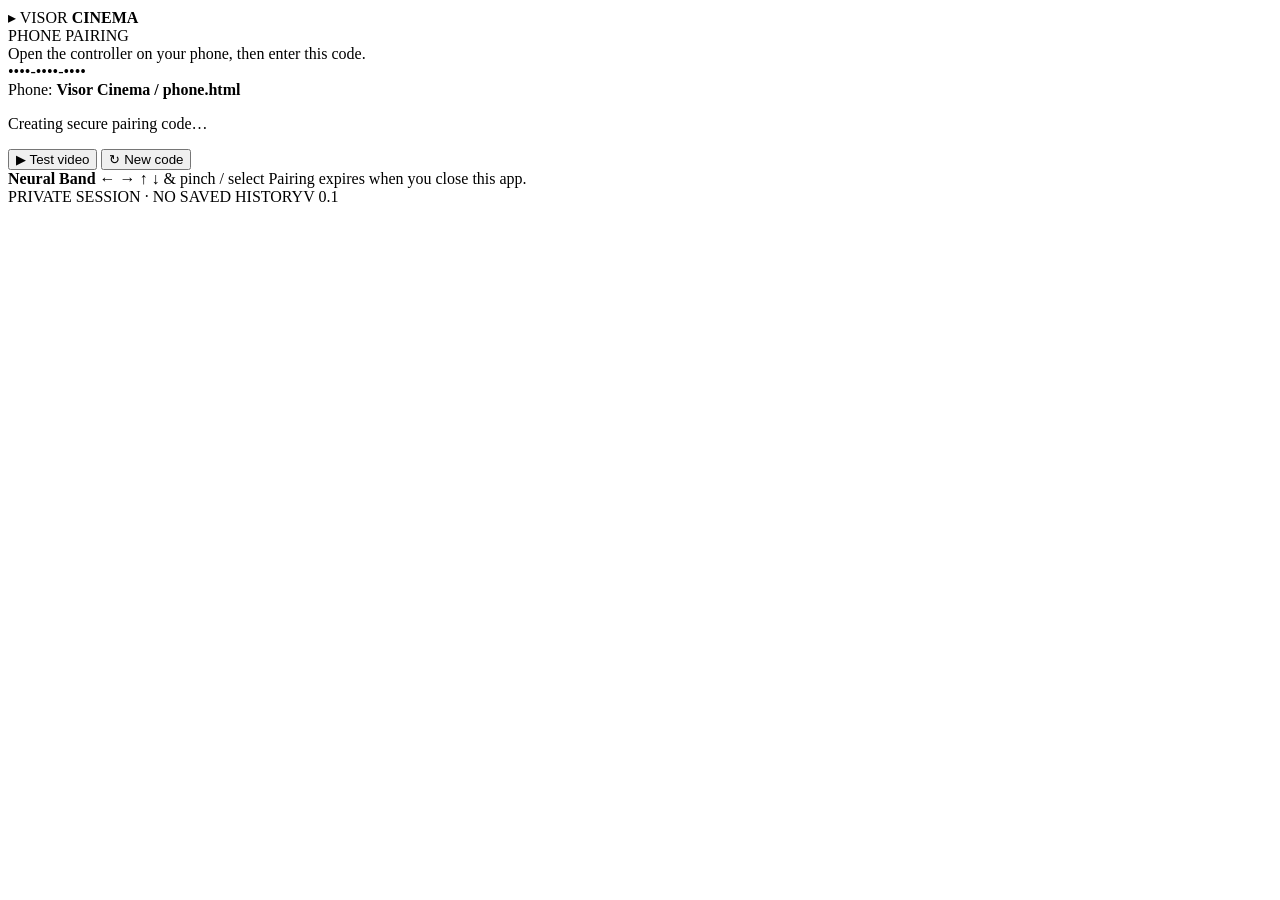
==== index.html @ b2a6cfd4 "Create 600x600 glasses player and pairing interface" ====
<!doctype html>
<html lang="en">
<head>
  <meta charset="utf-8">
  <meta name="viewport" content="width=600, initial-scale=1, viewport-fit=cover, user-scalable=no">
  <meta name="theme-color" content="#000000">
  <meta name="mrbd-web-app-capable" content="yes">
  <meta name="description" content="Visor Cinema: send a video link privately from your phone to your Meta Ray-Ban Display glasses.">
  <meta name="referrer" content="strict-origin-when-cross-origin">
  <meta http-equiv="Permissions-Policy" content="camera=(), microphone=()">
  <title>Visor Cinema · Glasses</title>
  <link rel="stylesheet" href="./style.css">
  <link rel="manifest" href="./manifest.webmanifest">
  <link rel="icon" href="./icon.svg" type="image/svg+xml">
</head>
<body class="glasses">
  <main class="glass-shell" aria-label="Visor Cinema on glasses">
    <header class="glass-top">
      <span class="wordmark"><span class="wordmark-icon">▸</span> VISOR <b>CINEMA</b></span>
      <span id="connectionLed" class="led" aria-label="Waiting for pairing"></span>
    </header>

    <section id="homeScreen" class="glass-panel">
      <div class="eyebrow">PHONE PAIRING</div>
      <div class="instruction">Open the controller on your phone, then enter this code.</div>
      <div id="pairCode" class="pair-code" aria-live="polite">••••-••••-••••</div>
      <div class="panel-sub">Phone: <strong>Visor Cinema / phone.html</strong></div>
      <p id="pairStatus" class="status">Creating secure pairing code…</p>
      <div class="glass-actions two">
        <button id="demoBtn" class="focusable primary">▶ Test video</button>
        <button id="newPairBtn" class="focusable">↻ New code</button>
      </div>
      <div class="glass-tips">
        <span><b>Neural Band</b>  ← → ↑ ↓  &amp; pinch / select</span>
        <span>Pairing expires when you close this app.</span>
      </div>
    </section>

    <section id="playerScreen" class="glass-panel player-screen" hidden aria-label="Video player">
      <div class="player-meta">
        <span id="mediaType" class="pill">ONLINE VIDEO</span>
        <span id="mediaDomain" class="domain">ready</span>
      </div>
      <div id="mediaBox" class="media-box">
        <video id="video" playsinline preload="metadata" hidden></video>
        <iframe id="frame" title="Embedded video or webpage" loading="eager"
           allow="autoplay; encrypted-media; picture-in-picture; fullscreen"
           referrerpolicy="strict-origin-when-cross-origin" hidden></iframe>
        <div id="emptyMedia" class="empty-media">▶</div>
      </div>
      <div id="mediaStatus" class="media-status" aria-live="polite">Ready.</div>
      <div class="glass-actions player-controls">
        <button id="backBtn" class="focusable" aria-label="Back 10 seconds">−10s</button>
        <button id="toggleBtn" class="focusable primary" aria-label="Play or pause">▶ Play</button>
        <button id="forwardBtn" class="focusable" aria-label="Forward 10 seconds">+10s</button>
      </div>
      <div class="glass-actions two">
        <button id="openSiteBtn" class="focusable" hidden>↗ Open page</button>
        <button id="returnBtn" class="focusable">← Pair screen</button>
      </div>
    </section>

    <footer class="glass-footer"><span>PRIVATE SESSION · NO SAVED HISTORY</span><span id="clockHint">V 0.1</span></footer>
  </main>
  <script src="./relay.js" defer></script>
  <script src="./glasses.js" defer></script>
</body>
</html>
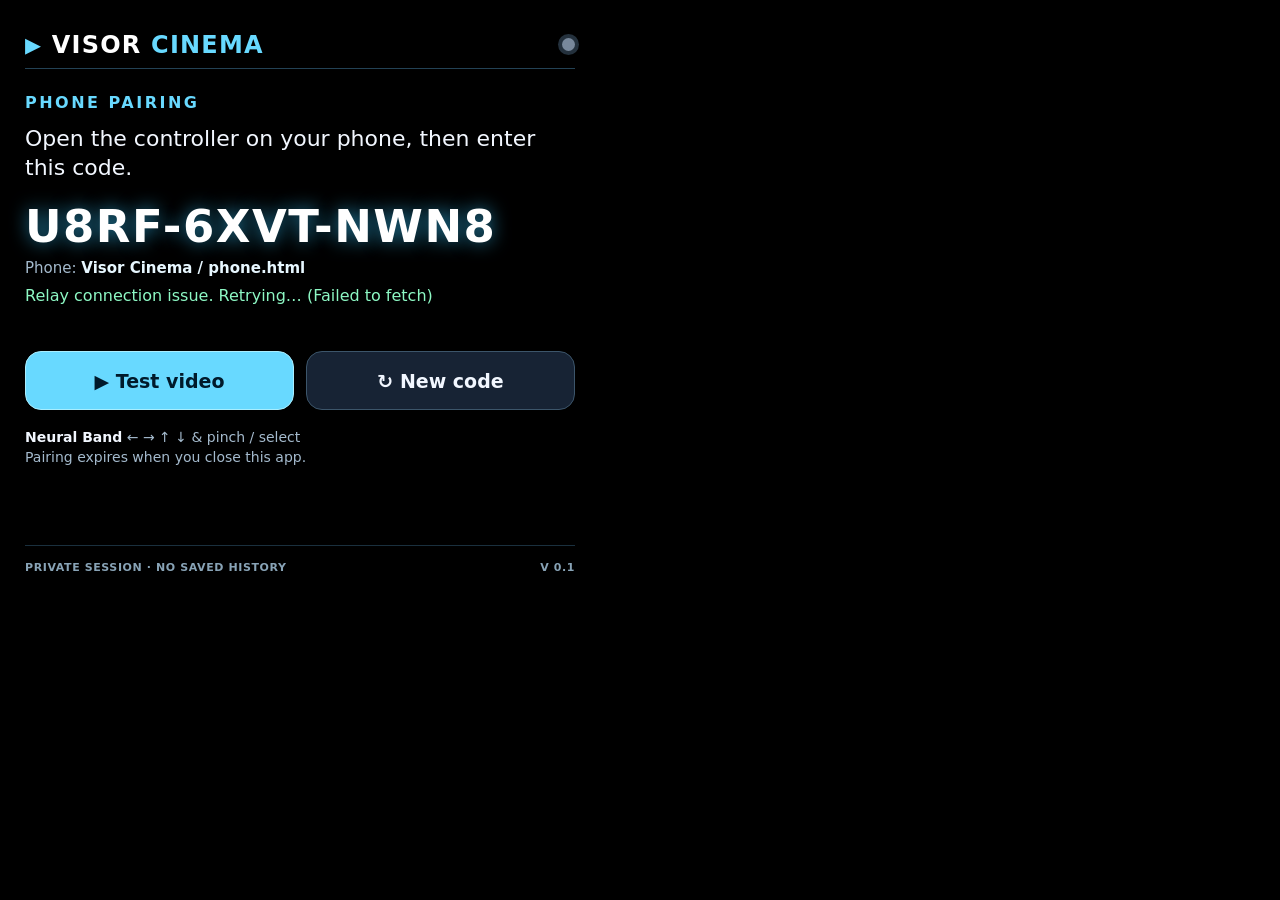
==== commit df057023: "Use raster app icon compatible with Meta Display web apps" ====
--- a/index.html
+++ b/index.html
@@ -11,7 +11,7 @@
   <title>Visor Cinema · Glasses</title>
   <link rel="stylesheet" href="./style.css">
   <link rel="manifest" href="./manifest.webmanifest">
-  <link rel="icon" href="./icon.svg" type="image/svg+xml">
+  <link rel="icon" href="./icon-128.png" type="image/png">
 </head>
 <body class="glasses">
   <main class="glass-shell" aria-label="Visor Cinema on glasses">
--- a/style.css
+++ b/style.css
@@ -0,0 +1,70 @@
+/* Visor Cinema: small, high contrast, additive-display aware; no scrolling on glasses. */
+:root { color-scheme: dark; --black: #000; --panel: #101924; --panel2: #172334; --line:#34475b; --text:#f2f7ff; --dim:#a4bacd; --cyan:#68d9ff; --mint:#8df8c4; }
+* { box-sizing: border-box; }
+html, body { margin:0; padding:0; background:#000; color:var(--text); font-family:system-ui, -apple-system, BlinkMacSystemFont, Segoe UI, sans-serif; }
+button, input, textarea { font:inherit; }
+button { cursor:pointer; touch-action:manipulation; }
+button:focus-visible, .focusable:focus { outline:4px solid var(--cyan); outline-offset:3px; }
+[hidden] { display:none!important; }
+body.glasses { width:600px; height:600px; overflow:hidden; }
+.glass-shell { position:relative; width:600px; height:600px; overflow:hidden; padding:20px 25px 17px; background:#000; }
+.glass-top { display:flex; align-items:center; justify-content:space-between; height:49px; border-bottom:1px solid #234255; }
+.wordmark { font-size:24px; font-weight:800; letter-spacing:1.2px; color:#fff; }
+.wordmark b { color:var(--cyan); }
+.wordmark-icon { color:var(--cyan); font-size:32px; vertical-align:-2px; }
+.led { width:13px; height:13px; border-radius:50%; background:#78889b; box-shadow:0 0 0 4px #24313d; }
+.led.connected { background:var(--mint); box-shadow:0 0 0 4px #153729; }
+.glass-panel { height:476px; padding-top:24px; }
+.eyebrow { letter-spacing:2.5px; font-size:16px; font-weight:800; color:var(--cyan); margin-bottom:12px; }
+.instruction { font-size:22px; line-height:1.32; max-width:520px; font-weight:500; }
+.pair-code { font-weight:850; font-size:45px; letter-spacing:1.5px; color:#fff; text-shadow:0 0 18px #217b9e; margin:18px 0 6px; white-space:nowrap; font-variant-numeric:tabular-nums; }
+.panel-sub { font-size:15px; color:var(--dim); margin:4px 0 6px; }
+.panel-sub strong { color:#e7f7ff; }
+.status { min-height:54px; line-height:1.35; color:var(--mint); font-size:16px; margin:8px 0 12px; }
+.glass-actions { display:flex; gap:12px; margin:10px 0; }
+.glass-actions.two > button { flex:1; }
+.glass-actions > button {
+  min-height:59px; padding:8px 16px; border:1px solid #3c556a; border-radius:16px;
+  color:var(--text); background:var(--panel2); font-size:19px; font-weight:750;
+}
+.glass-actions > button.primary { color:#001a2b; background:var(--cyan); border-color:#a8eeff; }
+.glass-actions > button:active { transform:scale(.97); }
+.glass-tips { display:flex; flex-direction:column; gap:4px; font-size:14px; color:var(--dim); padding-top:9px; }
+.glass-tips b { color:#f2f7ff; }
+.glass-footer { height:29px; border-top:1px solid #1a303e; display:flex; justify-content:space-between; gap:14px; align-items:end; color:#88a3b6; font-size:11px; font-weight:700; letter-spacing:.6px; }
+.player-screen { padding-top:10px; }
+.player-meta { height:32px; display:flex; justify-content:space-between; align-items:center; gap:12px; }
+.pill { color:#abf5ff; background:#17303c; border:1px solid #315363; border-radius:14px; padding:4px 12px; font-size:12px; letter-spacing:.8px; font-weight:800; }
+.domain { font-size:13px; color:#c5d9ec; max-width:325px; overflow:hidden; text-overflow:ellipsis; white-space:nowrap; }
+.media-box { margin:8px 0; height:284px; display:flex; align-items:center; justify-content:center; position:relative; overflow:hidden; background:#060c13; border-radius:10px; border:1px solid #304558; }
+.media-box video, .media-box iframe { width:100%; height:100%; border:0; background:#000; object-fit:contain; }
+.empty-media { font-size:100px; color:var(--cyan); }
+.media-status { min-height:38px; padding:4px 0; font-size:14px; line-height:1.2; color:#b6d1e8; overflow:hidden; }
+.player-controls > button { flex:1; min-height:62px; }
+.player-controls > button:nth-child(2) { flex:1.4; }
+.glass-panel.player-screen .glass-actions.two > button { min-height:49px; padding:4px; font-size:16px; margin-top:0; }
+/* Phone controller */
+body.phone { min-height:100vh; min-height:100dvh; background:radial-gradient(ellipse at 30% 0%,#16273c 0%,#060a11 67%); }
+.phone-main { max-width:620px; margin:0 auto; padding:30px 18px 50px; }
+.phone-header { display:flex; align-items:center; gap:12px; margin-bottom:19px; }
+.phone-mark { width:56px; height:56px; display:grid; place-items:center; border-radius:16px; background:#1a4561; color:var(--cyan); font-size:32px; }
+.phone-header h1 { margin:0; font-size:29px; letter-spacing:-.8px; }
+.phone-header p { margin:2px 0; color:var(--dim); font-size:13px; }
+.phone-card { padding:21px; border:1px solid #2d4556; border-radius:22px; background:rgba(15,24,36,.94); margin-bottom:16px; box-shadow:0 10px 25px rgba(0,0,0,.15); }
+.phone-card h2 { margin:0 0 8px; font-size:18px; color:#d9f2ff; }
+.phone-card p { margin:0 0 17px; color:#b1c4d8; font-size:14px; line-height:1.5; }
+.phone-label { display:block; font-size:13px; margin:0 0 9px; font-weight:650; color:#d8eaf9; }
+.phone-input { width:100%; color:#f7fcff; background:#080f19; border:1px solid #4d647a; border-radius:12px; padding:15px 14px; font-size:16px; outline:none; margin:0 0 12px; }
+.phone-input:focus { border-color:var(--cyan); box-shadow:0 0 0 2px rgba(104,217,255,.16); }
+.code-input { text-transform:uppercase; font-size:21px; text-align:center; letter-spacing:2px; font-weight:750; }
+.phone-button { border:none; border-radius:12px; font-size:16px; font-weight:750; min-height:51px; padding:12px 17px; color:#061726; background:var(--cyan); }
+.phone-button.alt { background:#233b51; color:#edf8ff; border:1px solid #45647b; }
+.phone-button:disabled { opacity:.42; cursor:not-allowed; }
+.phone-buttons { display:flex; gap:10px; }
+.phone-buttons > button { flex:1; }
+.phone-status { padding:12px; border-radius:10px; background:#0b2630; color:#9ce8e1; line-height:1.35; font-size:13px; min-height:45px; margin-top:12px; overflow-wrap:anywhere; }
+.phone-status.error { color:#ffc7c7; background:#3b1823; }
+.phone-small { color:#8aa6b9; font-size:13px; line-height:1.5; margin-top:12px; }
+.phone-tip { color:#ddf3ff; font-size:13px; }
+.phone-footer { font-size:12px; color:#86a3ba; line-height:1.6; margin-top:22px; }
+@media (max-width:390px) { .phone-card { padding:16px; } .phone-header h1{font-size:26px;} }
